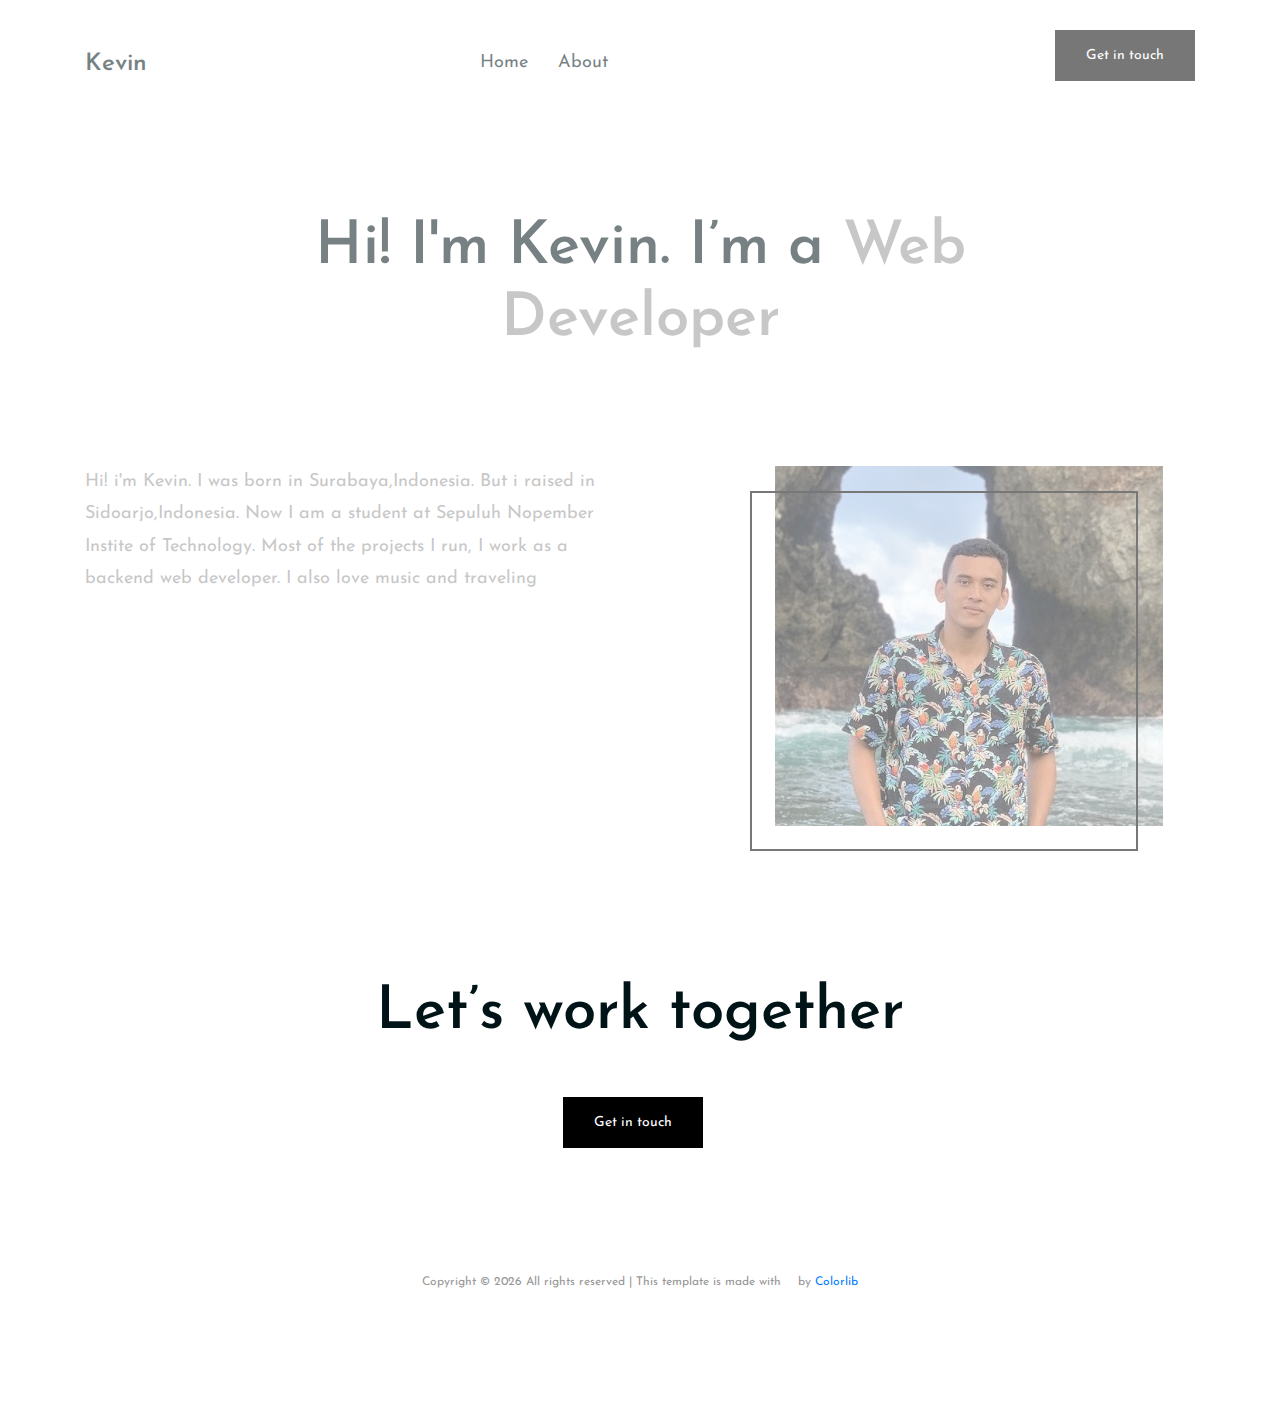
==== about.html @ 5eff9806 "porto" ====
<!DOCTYPE html>
<html lang="en">

<head>
	<title>Riddle - Portfolio Template</title>
	<meta charset="UTF-8">
	<meta name="description" content="Riddle - Portfolio Template">
	<meta name="keywords" content="portfolio, riddle, onepage, creative, html">
	<meta name="viewport" content="width=device-width, initial-scale=1.0">
	<!-- Favicon -->
	<link href="img/favicon.ico" rel="shortcut icon" />

	<!-- Google Fonts -->
	<link href="https://fonts.googleapis.com/css?family=Josefin+Sans:400,400i,600,600i,700" rel="stylesheet">

	<!-- Stylesheets -->
	<link rel="stylesheet" href="css/bootstrap.min.css" />
	<link rel="stylesheet" href="css/font-awesome.min.css" />
	<link rel="stylesheet" href="css/style.css" />


	<!--[if lt IE 9]>
	  <script src="https://oss.maxcdn.com/html5shiv/3.7.2/html5shiv.min.js"></script>
	  <script src="https://oss.maxcdn.com/respond/1.4.2/respond.min.js"></script>
	<![endif]-->

</head>

<body>
	<!-- Page Preloder -->
	<div id="preloder">
		<div class="loader"></div>
	</div>

	<!-- header section start -->
	<header class="header-section">
		<div class="container">
			<div class="row">
				<div class="col-lg-4 col-md-3">
					<div class="logo">
						<h2 class="site-logo">Kevin</h2>
					</div>
				</div>
				<div class="col-lg-8 col-md-9">
					<a href="mailto:kevinwiwaha@gmail.com" class="site-btn header-btn">Get in touch</a>
					<nav class="main-menu">
						<ul>
							<li><a href="home-2.html">Home</a></li>
							<li><a href="about.html">About</a></li>

						</ul>
					</nav>
				</div>
			</div>
		</div>
		<div class="nav-switch">
			<i class="fa fa-bars"></i>
		</div>
	</header>
	<!-- header section end -->

	<!-- intro section start -->
	<section class="intro-section">
		<div class="container text-center">
			<div class="row">
				<div class="col-xl-10 offset-xl-1">
					<h2 class="section-title">Hi! I'm Kevin. I’m a <span>Web Developer</span></h2>
				</div>
			</div>
		</div>
	</section>
	<!-- intro section end -->


	<!-- page section start -->
	<section class="page-section">
		<div class="container">
			<div class="row">
				<div class="col-lg-6">
					<p>Hi! i'm Kevin. I was born in Surabaya,Indonesia. But i raised in Sidoarjo,Indonesia. Now I am a
						student at Sepuluh Nopember Instite of
						Technology. Most of the projects I run, I work as a backend web developer. I also love music and
						traveling</p>
					<div class="row mt-5">

					</div>

				</div>
				<div class="col-lg-5 offset-lg-1">
					<figure class="pic-frame">
						<img src="img/IMG_5262.jpg" alt="">
					</figure>
				</div>
			</div>
		</div>
	</section>
	<!-- page section end -->

	<!-- footer section start -->
	<footer class="footer-section text-center">
		<div class="container">
			<h2 class="section-title mb-5">Let’s work together</h2>
			<a href="mailto:kevinwiwaha@gmail.com" class="site-btn">Get in touch</a>
			<div class="social-links">
				<a href="https://www.instagram.com/kevinwiwaha/"><span class="fa fa-instagram"></span></a>
				<a href="https://www.facebook.com/kevin.wiwaha"><span class="fa fa-facebook"></span></a>
			</div>
			<div class="copyright">
				<!-- Link back to Colorlib can't be removed. Template is licensed under CC BY 3.0. -->
				Copyright &copy;
				<script>document.write(new Date().getFullYear());</script> All rights reserved | This template is made
				with <i class="fa fa-heart-o" aria-hidden="true"></i> by <a href="https://colorlib.com"
					target="_blank">Colorlib</a>
				<!-- Link back to Colorlib can't be removed. Template is licensed under CC BY 3.0. -->
			</div>
		</div>
	</footer>
	<!-- footer section end -->


	<!--====== Javascripts & Jquery ======-->
	<script src="js/jquery-2.1.4.min.js"></script>
	<script src="js/bootstrap.min.js"></script>
	<script src="js/mixitup.min.js"></script>
	<script src="js/magnific-popup.min.js"></script>
	<script src="js/main.js"></script>
</body>

</html>
---- css/style.css ----
/* =================================
------------------------------------
  Riddle - Portfolio
  Version: 1.0
 ------------------------------------ 
 ====================================*/

/*----------------------------------------*/
/* Template default CSS
/*----------------------------------------*/

html,
body {
  height: 100%;
  font-family: 'Josefin Sans', sans-serif;
}
.circle{
  width: 350px;
  height: 350px;
  border-radius:100% ;
  background-color: #222;
}
h1,
h2,
h3,
h4,
h5,
h6 {
  color: #001418;
  margin: 0;
  font-weight: 600;
  font-family: 'Josefin Sans', sans-serif;
}

p {
  font-size: 18px;
  color: #979797;
  line-height: 1.8;
}

img {
  max-width: 100%;
}

input:focus,
select:focus,
button:focus,
textarea:focus {
  outline: none;
}

a:hover,
a:focus {
  text-decoration: none;
  outline: none;
}

ul,
ol {
  padding: 0;
  margin: 0;
}

/*------------------------
  Helper css
--------------------------*/
.body-pad {
  padding: 0 40px;
}

.spad {
  padding: 100px 0;
}

.pt100 {
  padding-top: 100px;
}

.set-bg {
  background-repeat: no-repeat;
  background-size: cover;
}

.section-title {
  font-size: 60px;
}

.section-title span {
  color: #979797;
}

/*------------------------
  Common Elements
--------------------------*/
.element {
  margin-bottom: 100px;
}

.element:last-child {
  margin-bottom: 0;
}

/*=== Preloder ===*/
#preloder {
  position: fixed;
  width: 100%;
  height: 100%;
  top: 0;
  left: 0;
  z-index: 999999;
  background: #fff;
}

.loader {
  width: 30px;
  height: 30px;
  border: 3px solid #000;
  position: absolute;
  top: 50%;
  left: 50%;
  margin-top: -13px;
  margin-left: -13px;
  border-radius: 60px;
  border-left-color: transparent;
  animation: loader 0.8s linear infinite;
  -webkit-animation: loader 0.8s linear infinite;
}

@keyframes loader {
  0% {
    -webkit-transform: rotate(0deg);
            transform: rotate(0deg);
  }
  50% {
    -webkit-transform: rotate(180deg);
            transform: rotate(180deg);
  }
  100% {
    -webkit-transform: rotate(360deg);
            transform: rotate(360deg);
  }
}

@-webkit-keyframes loader {
  0% {
    -webkit-transform: rotate(0deg);
  }
  50% {
    -webkit-transform: rotate(180deg);
  }
  100% {
    -webkit-transform: rotate(360deg);
  }
}

/*=== Buttons ===*/
.site-btn {
  display: inline-block;
  font-size: 14px;
  min-width: 140px;
  text-align: center;
  padding: 15px 10px;
  position: relative;
  color: #fff;
  border: none;
  background-color: #000;
  margin-right: 15px;
  z-index: 1;
}

.site-btn.btn-fade {
  background-color: #979797;
}

.site-btn.btn-line {
  background: none;
  border: 2px solid #000;
  color: #000;
  padding: 13px 10px;
}

.site-btn.btn-line:hover {
  color: #000;
}

.site-btn.btn-line-fade {
  background: none;
  border: 2px solid #979797;
  color: #979797;
  padding: 13px 10px;
}

.site-btn.btn-line-fade:hover {
  color: #979797;
}

.site-btn:hover {
  color: #fff;
}

/*===  Accordion  ===*/
.accordion-area .panel {
  margin-bottom: 30px;
}

.accordion-area .panel-header {
  background: #000;
  color: #fff;
  display: block;
  padding: 12px 50px;
  padding-left: 30px;
  font-size: 14px;
  font-weight: 600;
  position: relative;
  border: 2px solid #000;
  -webkit-transition: all 0.4s ease-out 0s;
  -o-transition: all 0.4s ease-out 0s;
  transition: all 0.4s ease-out 0s;
}

.accordion-area .panel-header.active {
  background: transparent;
  color: #000;
}

.accordion-area .panel-header.active .panel-link:after {
  content: "-";
  color: #000;
}

.accordion-area .panel-header.active .panel-link.collapsed:after {
  content: "+";
}

.accordion-area .panel-link {
  position: absolute;
  right: 0;
  top: 0;
  height: 100%;
  width: 50px;
  border: none;
  cursor: pointer;
  background: transparent;
}

.accordion-area .panel-body p {
  font-size: 14px;
  margin-bottom: 0;
  padding-top: 25px;
}

.accordion-area .panel-body {
  padding: 0 5px;
}

.accordion-area .panel-link:after {
  content: "+";
  position: absolute;
  left: 50%;
  font-size: 16px;
  font-weight: 700;
  top: 50%;
  color: #fff;
  line-height: 16px;
  margin-top: -8px;
  margin-left: -4px;
}

/*===  Tab  ===*/
.tab-element .nav-tabs {
  border-bottom: none;
  margin-bottom: 35px;
}

.tab-element .nav-tabs .nav-link {
  border: 2px solid #000;
  background: #000;
  border-radius: 0;
  margin-right: 10px;
  font-size: 14px;
  font-weight: 500;
  color: #222;
  padding: 15px 40px;
  min-width: 118px;
  font-size: 16px;
  color: #fff;
  margin-bottom: 10px;
}

.tab-element .nav-tabs .nav-item:last-child .nav-link {
  margin-right: 0;
}

.tab-element .nav-tabs .nav-link.active {
  background: transparent;
  color: #000;
}

.tab-element .tab-pane h4 {
  font-size: 18px;
  margin: 25px 0 20px;
}

.tab-element .tab-pane p {
  font-size: 14px;
}

.circle-progress {
  text-align: center;
  position: relative;
}

.circle-progress canvas {
  -webkit-transform: rotate(90deg);
  -ms-transform: rotate(90deg);
  transform: rotate(90deg);
}

.circle-progress .progress-info {
  position: absolute;
  width: 100%;
  top: 30%;
}

.circle-progress .progress-info h2 {
  font-size: 36px;
}

.circle-progress .progress-info p {
  color: #979797;
  font-size: 16px;
  line-height: normal;
}

/*===  Icon Box  ===*/
.icon-box {
  display: -webkit-box;
  display: -ms-flexbox;
  display: flex;
}

.icon-box .icon h2 {
  font-size: 60px;
}

.icon-box .icon-box-content {
  padding-left: 25px;
  padding-top: 10px;
}

.icon-box .icon-box-content h3 {
  font-size: 24px;
  margin-bottom: 25px;
}

/*------------------------
    Header Section
--------------------------*/
.header-section {
  padding-top: 30px;
  padding-bottom: 20px;
  position: relative;
}

.site-logo {
  font-size: 24px;
  padding-top: 20px;
}

.main-menu ul {
  list-style: none;
}

.main-menu ul li {
  display: inline;
}

.main-menu ul li a {
  display: inline-block;
  font-size: 18px;
  color: #001418;
  margin-left: 15px;
  margin-right: 10px;
  padding: 20px 0 5px;
}

.header-btn {
  float: right;
  margin-right: 0;
}

.nav-switch {
  display: none;
}

/*------------------------
    Intro Section
--------------------------*/
.intro-section {
  padding: 110px 0;
}

/*------------------------
    Portfolio Section
--------------------------*/
.portfolio-section {
  overflow: hidden;
}

.portfolio-filter {
  list-style: none;
  padding-bottom: 100px;
}

.portfolio-filter li {
  font-size: 16px;
  display: inline-block;
  margin-right: 30px;
  padding-bottom: 10px;
  color: #979797;
  cursor: pointer;
}

.portfolio-filter li.mixitup-control-active {
  color: #001418;
}

.portfolios-area .gallery-block {
  padding: 0;
}

.gallery-block {
  position: relative;
}

.portfolio-item {
  display: block;
  width: 100%;
  height: 600px;
  background-position: center center;
  position: relative;
  margin-bottom: 30px;
}

.portfolio-item .pi-inner {
  position: absolute;
  width: 100%;
  height: 100%;
  left: 0;
  top: 0;
  background: transparent;
  -webkit-transition: all 0.4s ease 0s;
  -o-transition: all 0.4s ease 0s;
  transition: all 0.4s ease 0s;
}

.portfolio-item .pi-inner h2 {
  opacity: 0;
  font-size: 30px;
  font-weight: 400;
  position: absolute;
  left: 50px;
  bottom: 50px;
  color: #fff;
  letter-spacing: 10px;
  -webkit-transition: all 0.3s ease 0s;
  -o-transition: all 0.3s ease 0s;
  transition: all 0.3s ease 0s;
}

.portfolio-item:hover .pi-inner {
  background: rgba(0, 20, 24, 0.8);
}

.portfolio-item:hover .pi-inner h2 {
  opacity: 1;
  letter-spacing: 0;
}

.portfolio-meta {
  padding-bottom: 45px;
}

.portfolio-meta h2 {
  font-size: 24px;
}

.portfolio-meta p {
  font-size: 14px;
  color: #a6a6a6;
  margin-bottom: 0;
}

.portfolio-intro {
  display: block;
}

.img-popup-warp .mfp-content {
  opacity: 0;
  -webkit-transform: scale(0.8);
  -ms-transform: scale(0.8);
  transform: scale(0.8);
  -webkit-transition: all 0.4s;
  -o-transition: all 0.4s;
  transition: all 0.4s;
}

.img-popup-warp.mfp-ready .mfp-content {
  opacity: 1;
  -webkit-transform: scale(1);
  -ms-transform: scale(1);
  transform: scale(1);
}

/*------------------------
    Footer Section
--------------------------*/
.footer-section {
  padding: 110px 0;
}

.footer-section .copyright {
  font-size: 12px;
  color: #979797;
}

.social-links {
  margin-top: 60px;
  margin-bottom: 40px;
}

.social-links a {
  color: #979797;
  font-size: 15px;
  margin-right: 30px;
}

.social-links a:last-child {
  margin-right: 0;
}

/*------------------------
    About Page
--------------------------*/
.pic-frame {
  position: relative;
  padding-left: 25px;
  padding-bottom: 25px;
  display: inline-block;
}

.pic-frame:after {
  position: absolute;
  content: "";
  width: calc(100% - 25px);
  height: calc(100% - 25px);
  bottom: 0;
  left: 0;
  border: 2px solid #000;
  z-index: 1;
}

.milestone {
  margin-top: 15px;
}

.milestone h2 {
  font-size: 60px;
}

.milestone h2 span {
  font-size: 18px;
  color: #979797;
}

/*------------------------
    Blog Page
--------------------------*/
.blog-item {
  margin-bottom: 70px;
}

.blog-item .read-more {
  color: #000;
  position: relative;
  display: inline-block;
  padding-bottom: 5px;
  line-height: 18px;
  font-size: 18px;
}

.blog-item .read-more:after {
  position: absolute;
  content: '';
  width: 100%;
  height: 2px;
  bottom: 0;
  left: 0;
  background: #000;
}

.thumb {
  margin-bottom: 30px;
}

.blog-content h2 {
  font-size: 24px;
  margin-bottom: 15px;
}

.blog-content .blog-meta {
  font-size: 13px;
  color: #979797;
  margin-bottom: 30px;
}

.blog-content p {
  margin-bottom: 30px;
}

/*------------------------
    Contact Page
--------------------------*/
.contect-tect {
  text-align: center;
  margin-bottom: 70px;
}

.contect-tect h2 {
  font-size: 24px;
  margin-bottom: 30px;
}

.contect-tect p {
  font-size: 17px;
}

.contact-form {
  display: block;
  width: 100%;
}

.contact-form input {
  padding-left: 25px;
  height: 60px;
  width: 100%;
  border: none;
  border-bottom: 2px solid #000;
  margin-bottom: 30px;
  font-size: 12px;
}

.contact-form textarea {
  padding-left: 25px;
  height: 200px;
  width: 100%;
  border: none;
  border-bottom: 2px solid #000;
  margin-bottom: 30px;
  font-size: 12px;
}

.contact-form ::-webkit-input-placeholder {
  font-style: italic;
}

.contact-form :-ms-input-placeholder {
  font-style: italic;
}

.contact-form ::-ms-input-placeholder {
  font-style: italic;
}

.contact-form ::placeholder {
  font-style: italic;
}

/* ===========================
  Responsive
==============================*/
@media only screen and (max-width: 1448px) {
  .home-2.container {
    width: auto;
  }
}

/* Medium screen : 992px. */
@media only screen and (min-width: 992px) and (max-width: 1199px) {
  .portfolio-item {
    height: 450px;
  }
}

/* Tablet :768px. */
@media only screen and (min-width: 768px) and (max-width: 991px) {
  .body-pad {
    padding: 0 30px;
  }
  .portfolio-item {
    height: 350px;
  }
}

/* Large Mobile :480px. */
@media only screen and (max-width: 767px) {
  .body-pad {
    padding: 0 15px;
  }
  .main-menu {
    position: absolute;
    background: #efefef;
    width: 100%;
    z-index: 999;
    left: 0;
    top: 30px;
    padding-top: 15px;
    display: none;
  }
  .main-menu ul li a {
    padding: 10px 15px;
    border-bottom: 1px solid #ddd;
    display: block;
  }
  .main-menu ul li {
    display: block;
  }
  .main-menu ul li:last-child a {
    border-bottom: none;
  }
  .home-2 {
    text-align: left;
  }
  .home-2 .main-menu {
    top: 99px;
  }
  .nav-switch {
    position: absolute;
    right: 25px;
    font-size: 30px;
    color: #333;
    top: 35px;
    display: block;
  }
  .header-btn {
    display: none;
  }
  .section-title {
    font-size: 45px;
  }
  .portfolio-filter {
    text-align: center;
  }
}

/* small Mobile :320px. */
@media only screen and (max-width: 479px) {
  .section-title {
    font-size: 30px;
  }
}
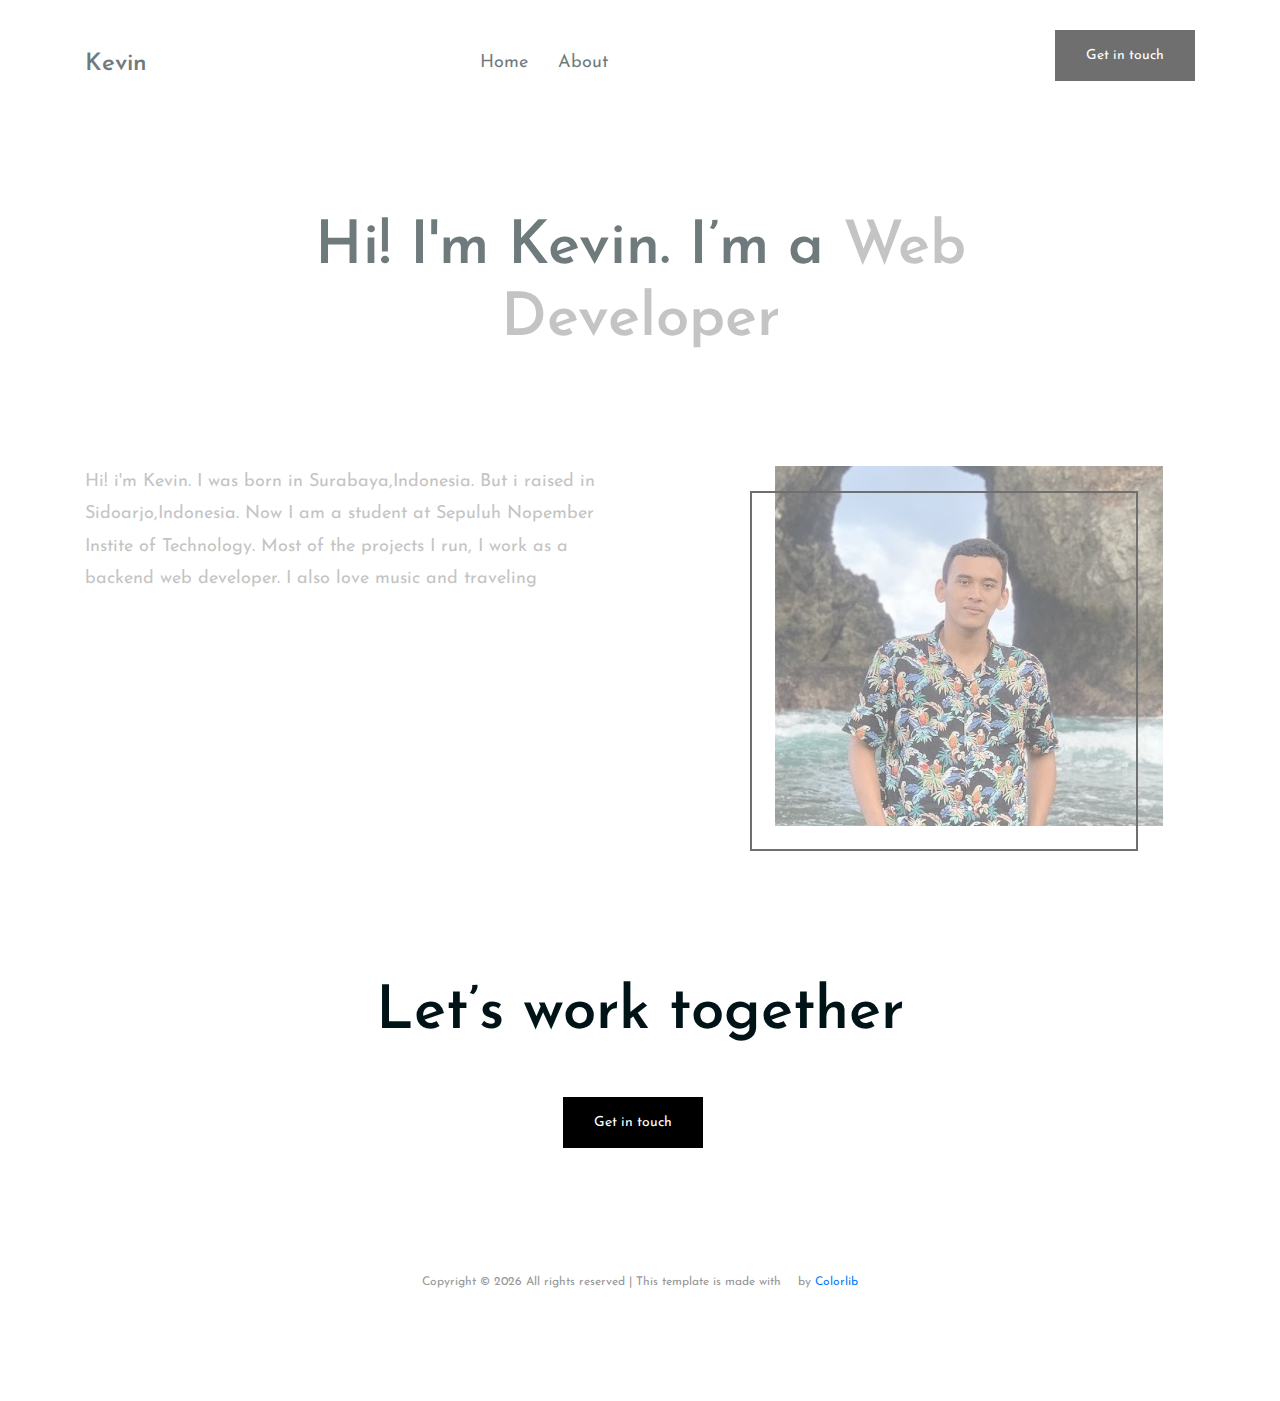
==== commit 15e5c62c: "update" ====
--- a/about.html
+++ b/about.html
@@ -45,7 +45,7 @@
 					<a href="mailto:kevinwiwaha@gmail.com" class="site-btn header-btn">Get in touch</a>
 					<nav class="main-menu">
 						<ul>
-							<li><a href="home-2.html">Home</a></li>
+							<li><a href="index.html">Home</a></li>
 							<li><a href="about.html">About</a></li>
 
 						</ul>
